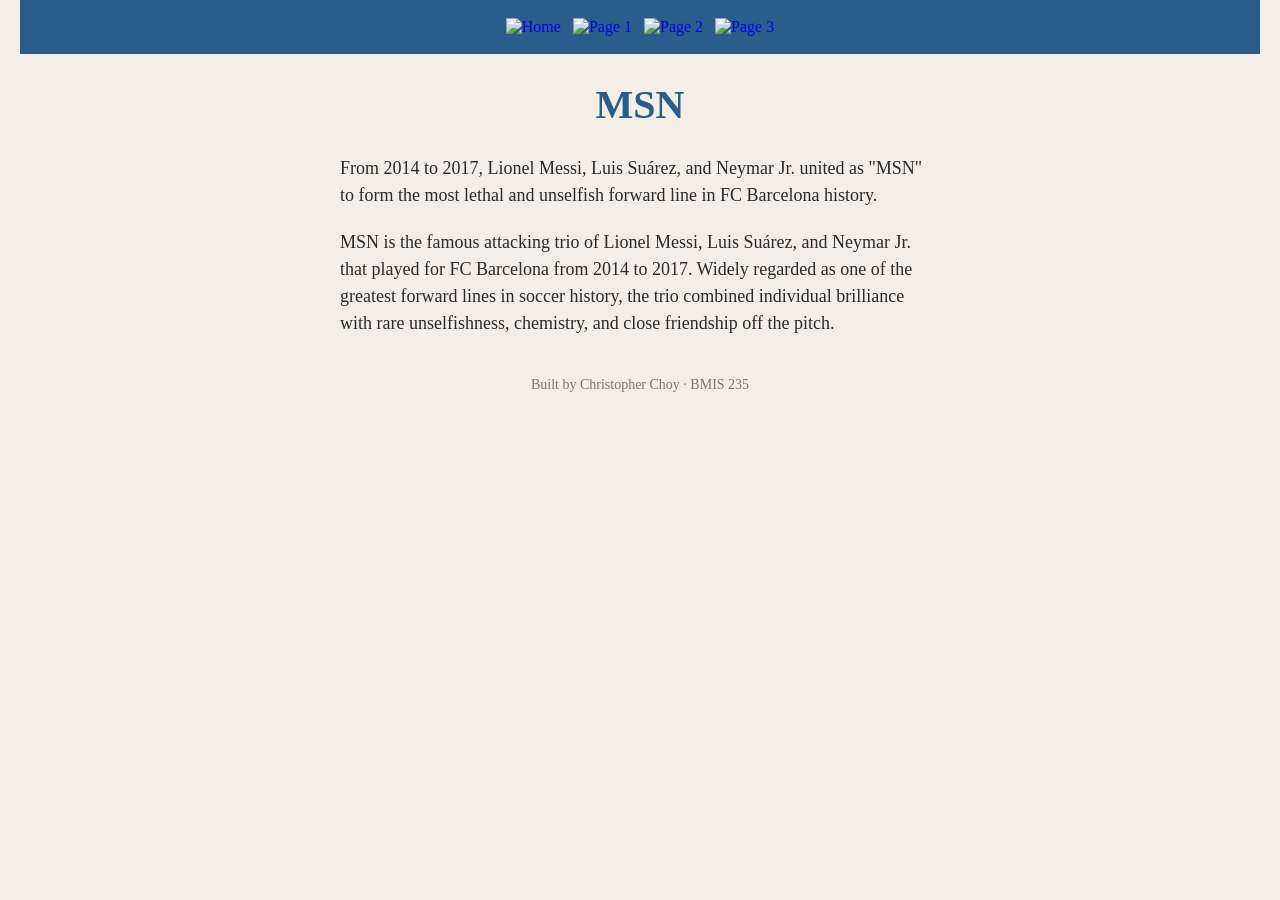
==== index.html @ c06e62a9 "Update index.html" ====
<!DOCTYPE html>
<!--
  Author: Christopher Choy
  GU username: cchoy
  Course: BMIS 235 - HTML-3
-->
<html lang="en">
<head>
<meta charset="utf-8">
<meta name="author" content="YOUR NAME">
<title>MSN</title>

<!-- this one line connects the page to the stylesheet -->
<link rel="stylesheet" href="styles.css">
</head>
<body>

<!-- ===== MENU ============================================================
     The menu is four links. Each link wraps an image instead of words.
     Build it once on this page, check that every link works,
     then copy the whole <nav> block and paste it over the menu on the
     other three pages, so every page has the exact same menu.
     ===================================================================== -->
<nav>
    <a href="index.html"><img src="img/home.png" alt="Home"></a>
    <a href="page1.html"><img src="img/page1.png" alt="Page 1"></a>
    <a href="page2.html"><img src="img/page2.png" alt="Page 2"></a>
    <a href="page3.html"><img src="img/page3.png" alt="Page 3"></a>
</nav>

<h1>MSN</h1>
<p>From 2014 to 2017, Lionel Messi, Luis Suárez, and Neymar Jr. united as "MSN" to form the most lethal and unselfish forward line in FC Barcelona history.</p>
<p>MSN is the famous attacking trio of Lionel Messi, Luis Suárez, and Neymar Jr. that played for FC Barcelona from 2014 to 2017. Widely regarded as one of the greatest forward lines in soccer history, the trio combined individual brilliance with rare unselfishness, chemistry, and close friendship off the pitch.</p>

<!-- ===== SHOWCASE ======================================================
     This box is empty on purpose. In Part 7 you paste an interactive
     graphic BETWEEN the opening <div> and the closing </div> below.
     ===================================================================== -->
<div class="showcase"></div>

<!-- Footer: fill in your name -->
<footer>Built by Christopher Choy &middot; BMIS 235</footer>

</body>
</html>
---- styles.css ----
/* =====================================================================
   styles.css  ·  YOUR BRAND
   ---------------------------------------------------------------------
   This one file is your brand guide. Every page that links to it gets
   the same font, the same colors and the same spacing.
   Change a color here once, and every page changes.

   Use the same font and colors you picked for your Excel menu images,
   so the menu and the pages look like one brand.
   ===================================================================== */

body {
    font-family: Georgia, "Times New Roman", serif;
    background-color: #f4efe6;
    color: #2b2b2b;
    margin: 0;
    padding: 0 20px 40px 20px;
}

/* the menu at the top of every page */
nav {
    background-color: #2b5d8c;
    padding: 14px;
    text-align: center;
}

/* every image inside the menu is forced to the same height.
   If your images still look different sizes, their WIDTHS are
   different: go back to Excel and make every cell the same size. */
nav img {
    height: 50px;
    margin: 4px;
    vertical-align: middle;
}

/* no underline or border around the image links */
nav a {
    text-decoration: none;
}

h1 {
    color: #2b5d8c;
    text-align: center;
    font-size: 40px;
}

p {
    max-width: 600px;
    margin: 20px auto;
    font-size: 18px;
    line-height: 1.5;
}

footer {
    text-align: center;
    font-size: 14px;
    color: #777777;
    margin-top: 40px;
}
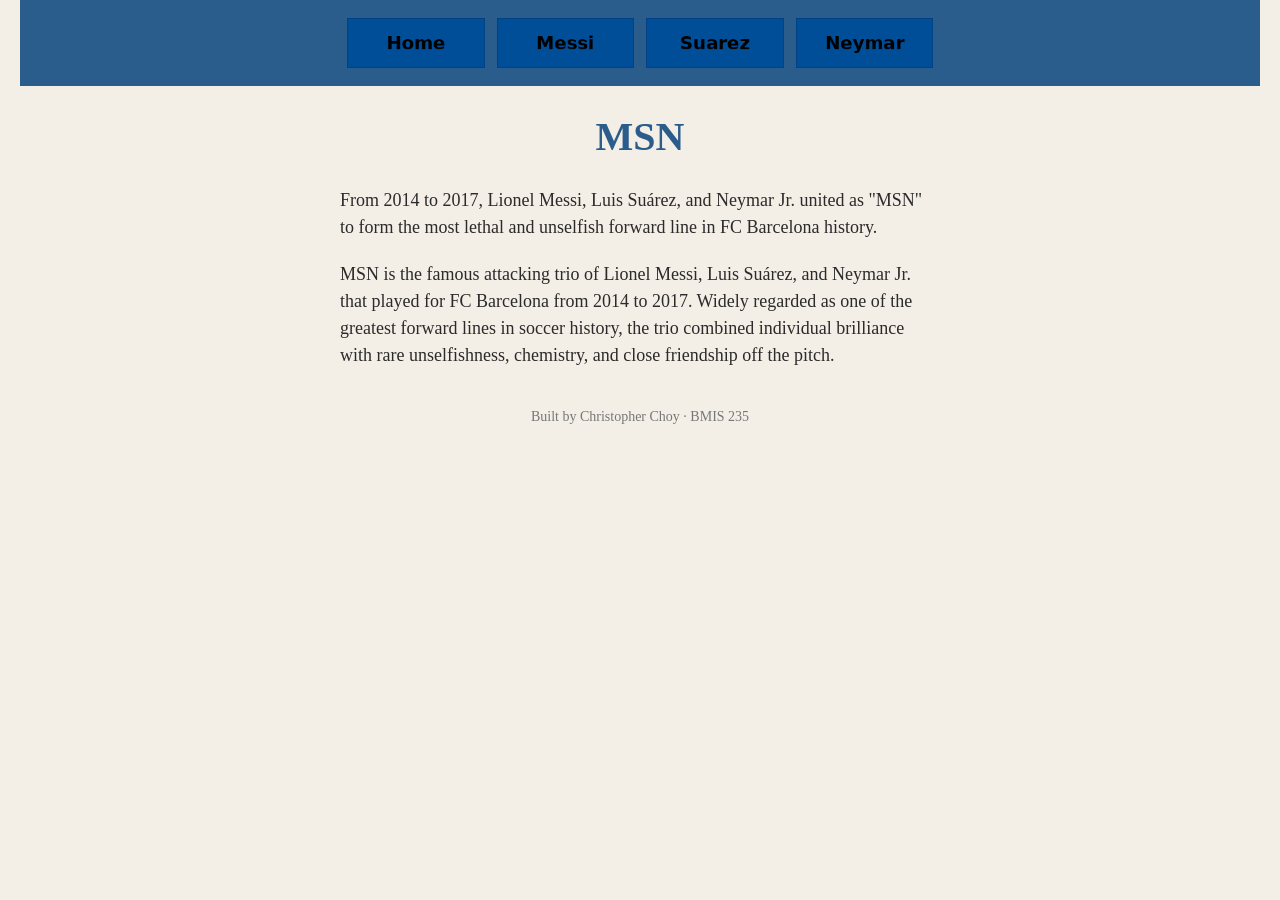
==== commit edaaa966: "Update index.html" ====
--- a/index.html
+++ b/index.html
@@ -23,9 +23,9 @@
      ===================================================================== -->
 <nav>
     <a href="index.html"><img src="img/home.png" alt="Home"></a>
-    <a href="page1.html"><img src="img/page1.png" alt="Page 1"></a>
-    <a href="page2.html"><img src="img/page2.png" alt="Page 2"></a>
-    <a href="page3.html"><img src="img/page3.png" alt="Page 3"></a>
+    <a href="Messi.html"><img src="img/Messi.png" alt="Page 1"></a>
+    <a href="Suarez.html"><img src="img/Suarez.png" alt="Page 2"></a>
+    <a href="Neymar.html"><img src="img/Neymar.png" alt="Page 3"></a>
 </nav>
 
 <h1>MSN</h1>
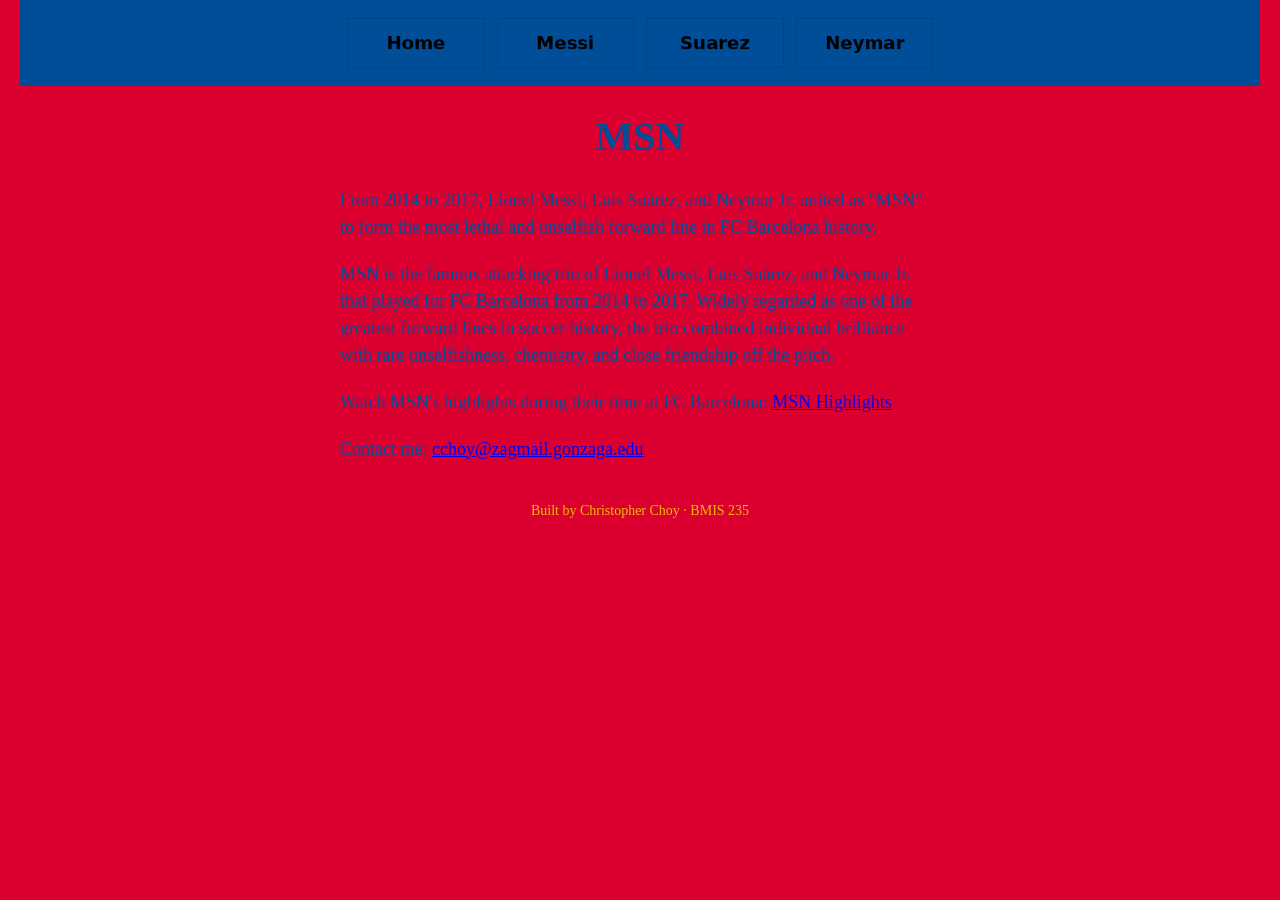
==== commit 9fea5d5d: "Update index.html" ====
--- a/index.html
+++ b/index.html
@@ -22,7 +22,7 @@
      other three pages, so every page has the exact same menu.
      ===================================================================== -->
 <nav>
-    <a href="index.html"><img src="img/home.png" alt="Home"></a>
+    <a href="index.html"><img src="img/MSN.png" alt="Home"></a>
     <a href="Messi.html"><img src="img/Messi.png" alt="Page 1"></a>
     <a href="Suarez.html"><img src="img/Suarez.png" alt="Page 2"></a>
     <a href="Neymar.html"><img src="img/Neymar.png" alt="Page 3"></a>
@@ -31,6 +31,22 @@
 <h1>MSN</h1>
 <p>From 2014 to 2017, Lionel Messi, Luis Suárez, and Neymar Jr. united as "MSN" to form the most lethal and unselfish forward line in FC Barcelona history.</p>
 <p>MSN is the famous attacking trio of Lionel Messi, Luis Suárez, and Neymar Jr. that played for FC Barcelona from 2014 to 2017. Widely regarded as one of the greatest forward lines in soccer history, the trio combined individual brilliance with rare unselfishness, chemistry, and close friendship off the pitch.</p>
+
+<!-- MSN YouTube Highlights -->
+<p>
+    Watch MSN's highlights during their time at FC Barcelona:
+    <a href="https://youtu.be/uP5Q3xixOKo?si=d1ifdUz2DOrTi865" target="_blank">
+        MSN Highlights
+    </a>
+</p>
+
+<!-- Email Link -->
+<p>
+    Contact me:
+    <a href="mailto:cchoy@zagmail.gonzaga.edu">
+        cchoy@zagmail.gonzaga.edu
+    </a>
+</p>
 
 <!-- ===== SHOWCASE ======================================================
      This box is empty on purpose. In Part 7 you paste an interactive
--- a/styles.css
+++ b/styles.css
@@ -1,5 +1,5 @@
 /* =====================================================================
-   styles.css  ·  YOUR BRAND
+   styles.css  ·  MSN
    ---------------------------------------------------------------------
    This one file is your brand guide. Every page that links to it gets
    the same font, the same colors and the same spacing.
@@ -11,15 +11,15 @@
 
 body {
     font-family: Georgia, "Times New Roman", serif;
-    background-color: #f4efe6;
-    color: #2b2b2b;
+    background-color: #DB0030;
+    color: #004D98;
     margin: 0;
     padding: 0 20px 40px 20px;
 }
 
 /* the menu at the top of every page */
 nav {
-    background-color: #2b5d8c;
+    background-color: #004D98;
     padding: 14px;
     text-align: center;
 }
@@ -39,7 +39,7 @@
 }
 
 h1 {
-    color: #2b5d8c;
+    color: #004D98;
     text-align: center;
     font-size: 40px;
 }
@@ -54,6 +54,6 @@
 footer {
     text-align: center;
     font-size: 14px;
-    color: #777777;
+    color: #EDBB00;
     margin-top: 40px;
 }
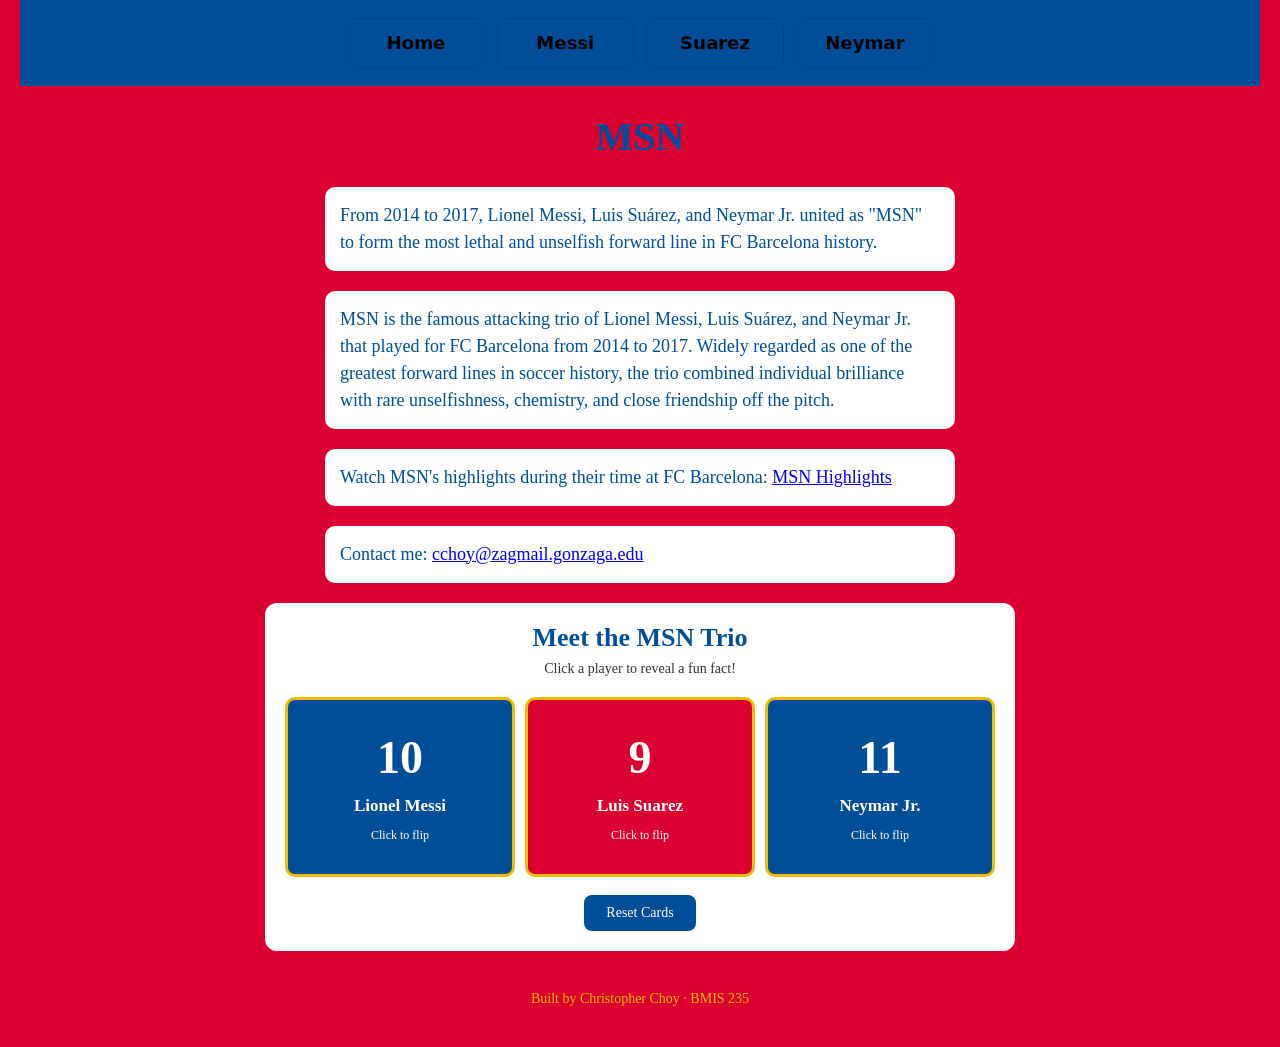
==== commit aca2fb62: "Update index.html" ====
--- a/index.html
+++ b/index.html
@@ -7,7 +7,7 @@
 <html lang="en">
 <head>
 <meta charset="utf-8">
-<meta name="author" content="YOUR NAME">
+<meta name="author" content="Christopher Choy">
 <title>MSN</title>
 
 <!-- this one line connects the page to the stylesheet -->
@@ -23,9 +23,9 @@
      ===================================================================== -->
 <nav>
     <a href="index.html"><img src="img/MSN.png" alt="Home"></a>
-    <a href="Messi.html"><img src="img/Messi.png" alt="Page 1"></a>
-    <a href="Suarez.html"><img src="img/Suarez.png" alt="Page 2"></a>
-    <a href="Neymar.html"><img src="img/Neymar.png" alt="Page 3"></a>
+    <a href="Messi.html"><img src="img/Messi.png" alt="Messi"></a>
+    <a href="Suarez.html"><img src="img/Suarez.png" alt="Suarez"></a>
+    <a href="Neymar.html"><img src="img/Neymar.png" alt="Neymar"></a>
 </nav>
 
 <h1>MSN</h1>
@@ -52,8 +52,247 @@
      This box is empty on purpose. In Part 7 you paste an interactive
      graphic BETWEEN the opening <div> and the closing </div> below.
      ===================================================================== -->
-<div class="showcase"></div>
-
+<div class="showcase">
+  
+<!-- HTML: Creates three interactive MSN player cards -->
+<div class="msn-graphic">
+    <div class="msn-heading">Meet the MSN Trio</div>
+    <div class="msn-instructions">
+        Click a player to reveal a fun fact!
+    </div>
+
+    <div class="msn-cards">
+
+        <button class="msn-card" type="button"
+                aria-pressed="false">
+            <span class="msn-front">
+                <span class="msn-number">10</span>
+                <span class="msn-name">Lionel Messi</span>
+                <span class="msn-hint">Click to flip</span>
+            </span>
+            <span class="msn-back">
+                <strong>Right Winger / Playmaker</strong>
+                <span>Messi was the creative engine of MSN,
+                combining goalscoring with exceptional
+                passing and vision.</span>
+            </span>
+        </button>
+
+        <button class="msn-card" type="button"
+                aria-pressed="false">
+            <span class="msn-front">
+                <span class="msn-number">9</span>
+                <span class="msn-name">Luis Suarez</span>
+                <span class="msn-hint">Click to flip</span>
+            </span>
+            <span class="msn-back">
+                <strong>Striker</strong>
+                <span>Suarez won the European Golden Shoe
+                in 2015-16 after scoring 40 La Liga goals.</span>
+            </span>
+        </button>
+
+        <button class="msn-card" type="button"
+                aria-pressed="false">
+            <span class="msn-front">
+                <span class="msn-number">11</span>
+                <span class="msn-name">Neymar Jr.</span>
+                <span class="msn-hint">Click to flip</span>
+            </span>
+            <span class="msn-back">
+                <strong>Left Winger</strong>
+                <span>Neymar scored in the 2015 Champions
+                League final as Barcelona completed
+                the treble.</span>
+            </span>
+        </button>
+
+    </div>
+
+    <button class="msn-reset" type="button">
+        Reset Cards
+    </button>
+</div>
+
+<!-- CSS: Styles the cards using Barcelona's colors -->
+<style>
+.showcase .msn-graphic {
+    font-family: Georgia, "Times New Roman", serif;
+    background-color: #FFFFFF;
+    padding: 20px;
+    border-radius: 12px;
+    max-width: 750px;
+    margin: 20px auto;
+    text-align: center;
+    box-sizing: border-box;
+}
+
+.showcase .msn-heading {
+    color: #004D98;
+    font-size: 26px;
+    font-weight: bold;
+    margin-bottom: 8px;
+}
+
+.showcase .msn-instructions {
+    color: #333333;
+    font-size: 14px;
+    margin-bottom: 20px;
+}
+
+.showcase .msn-cards {
+    display: grid;
+    grid-template-columns: repeat(3, minmax(0, 1fr));
+    gap: 10px;
+}
+
+.showcase .msn-card {
+    background-color: #004D98;
+    color: #FFFFFF;
+    border: 3px solid #EDBB00;
+    border-radius: 10px;
+    min-height: 180px;
+    padding: 10px;
+    cursor: pointer;
+    font-family: inherit;
+    transition: transform 0.4s, background-color 0.4s;
+    overflow-wrap: anywhere;
+}
+
+.showcase .msn-card:nth-child(2) {
+    background-color: #DB0030;
+}
+
+.showcase .msn-card:hover {
+    transform: translateY(-4px);
+}
+
+.showcase .msn-card:focus-visible,
+.showcase .msn-reset:focus-visible {
+    outline: 3px solid #004D98;
+    outline-offset: 3px;
+}
+
+.showcase .msn-front,
+.showcase .msn-back {
+    display: flex;
+    flex-direction: column;
+    align-items: center;
+    justify-content: center;
+    gap: 12px;
+    height: 100%;
+}
+
+.showcase .msn-number {
+    font-size: 46px;
+    font-weight: bold;
+}
+
+.showcase .msn-name {
+    font-size: 17px;
+    font-weight: bold;
+}
+
+.showcase .msn-hint {
+    font-size: 12px;
+}
+
+.showcase .msn-back {
+    display: none;
+    color: #111111;
+    font-size: 13px;
+    line-height: 1.4;
+}
+
+.showcase .msn-card.flipped {
+    background-color: #EDBB00;
+}
+
+.showcase .msn-card.flipped .msn-front {
+    display: none;
+}
+
+.showcase .msn-card.flipped .msn-back {
+    display: flex;
+}
+
+.showcase .msn-reset {
+    margin-top: 18px;
+    padding: 10px 22px;
+    background-color: #004D98;
+    color: #FFFFFF;
+    border: none;
+    border-radius: 8px;
+    cursor: pointer;
+    font-family: inherit;
+    font-size: 14px;
+}
+
+.showcase .msn-reset:hover {
+    background-color: #DB0030;
+}
+
+@media (max-width: 500px) {
+    .showcase .msn-graphic {
+        padding: 12px;
+    }
+
+    .showcase .msn-heading {
+        font-size: 21px;
+    }
+
+    .showcase .msn-cards {
+        gap: 5px;
+    }
+
+    .showcase .msn-card {
+        min-height: 190px;
+        padding: 5px;
+    }
+
+    .showcase .msn-number {
+        font-size: 32px;
+    }
+
+    .showcase .msn-name {
+        font-size: 13px;
+    }
+
+    .showcase .msn-back {
+        font-size: 11px;
+    }
+}
+</style>
+
+<!-- JavaScript: Flips cards and resets them on click -->
+<script>
+(function () {
+    const graphic = document.querySelector(
+        ".showcase .msn-graphic"
+    );
+
+    if (!graphic) return;
+
+    const cards = graphic.querySelectorAll(".msn-card");
+    const reset = graphic.querySelector(".msn-reset");
+
+    cards.forEach(function (card) {
+        card.addEventListener("click", function () {
+            const flipped = card.classList.toggle("flipped");
+            card.setAttribute("aria-pressed", String(flipped));
+        });
+    });
+
+    reset.addEventListener("click", function () {
+        cards.forEach(function (card) {
+            card.classList.remove("flipped");
+            card.setAttribute("aria-pressed", "false");
+        });
+    });
+})();
+</script>
+</div>
+  
 <!-- Footer: fill in your name -->
 <footer>Built by Christopher Choy &middot; BMIS 235</footer>
 
--- a/styles.css
+++ b/styles.css
@@ -31,6 +31,7 @@
     height: 50px;
     margin: 4px;
     vertical-align: middle;
+   border-radius: 10px;
 }
 
 /* no underline or border around the image links */
@@ -49,6 +50,9 @@
     margin: 20px auto;
     font-size: 18px;
     line-height: 1.5;
+   background-color: #FFFFFF;
+   padding: 15px;
+   border-radius: 10px;
 }
 
 footer {
@@ -57,3 +61,9 @@
     color: #EDBB00;
     margin-top: 40px;
 }
+
+/* Gold hover effect for links */
+p a:hover {
+    color: #EDBB00;
+    text-decoration: underline;
+}
